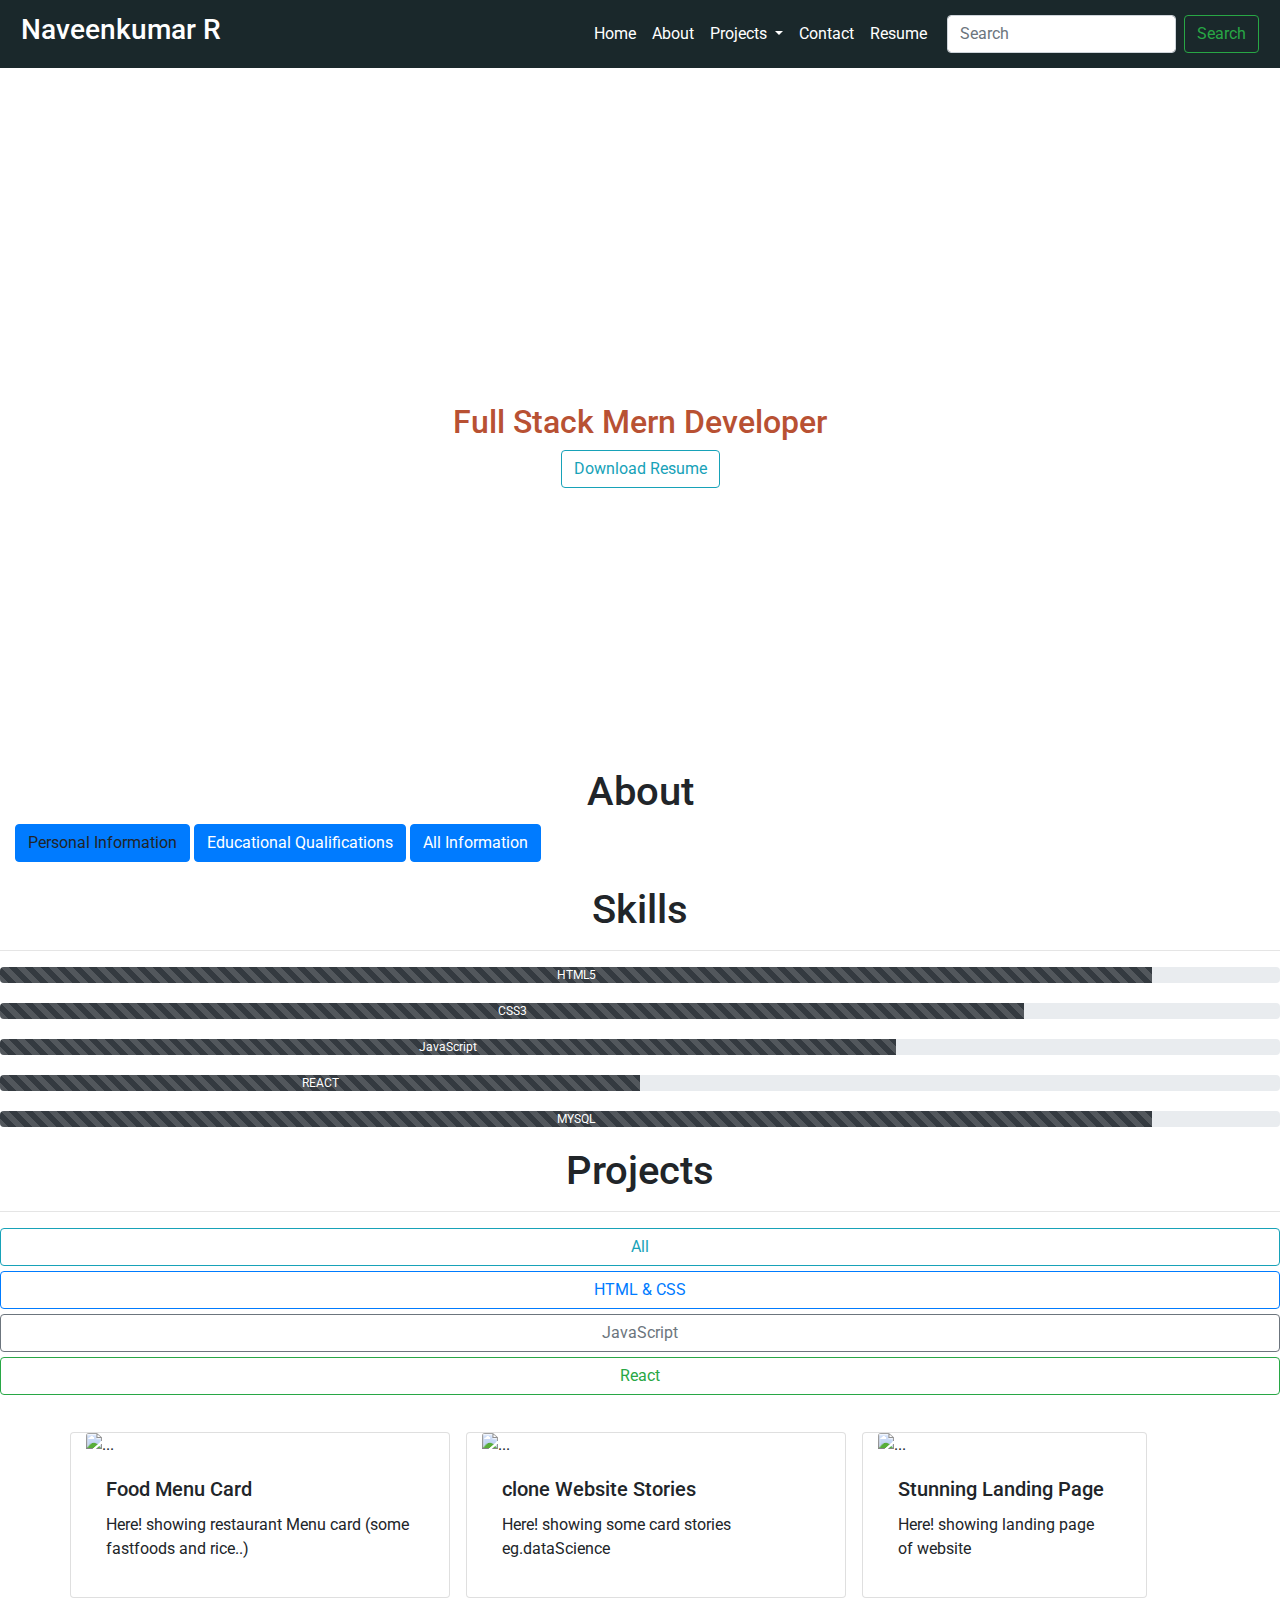
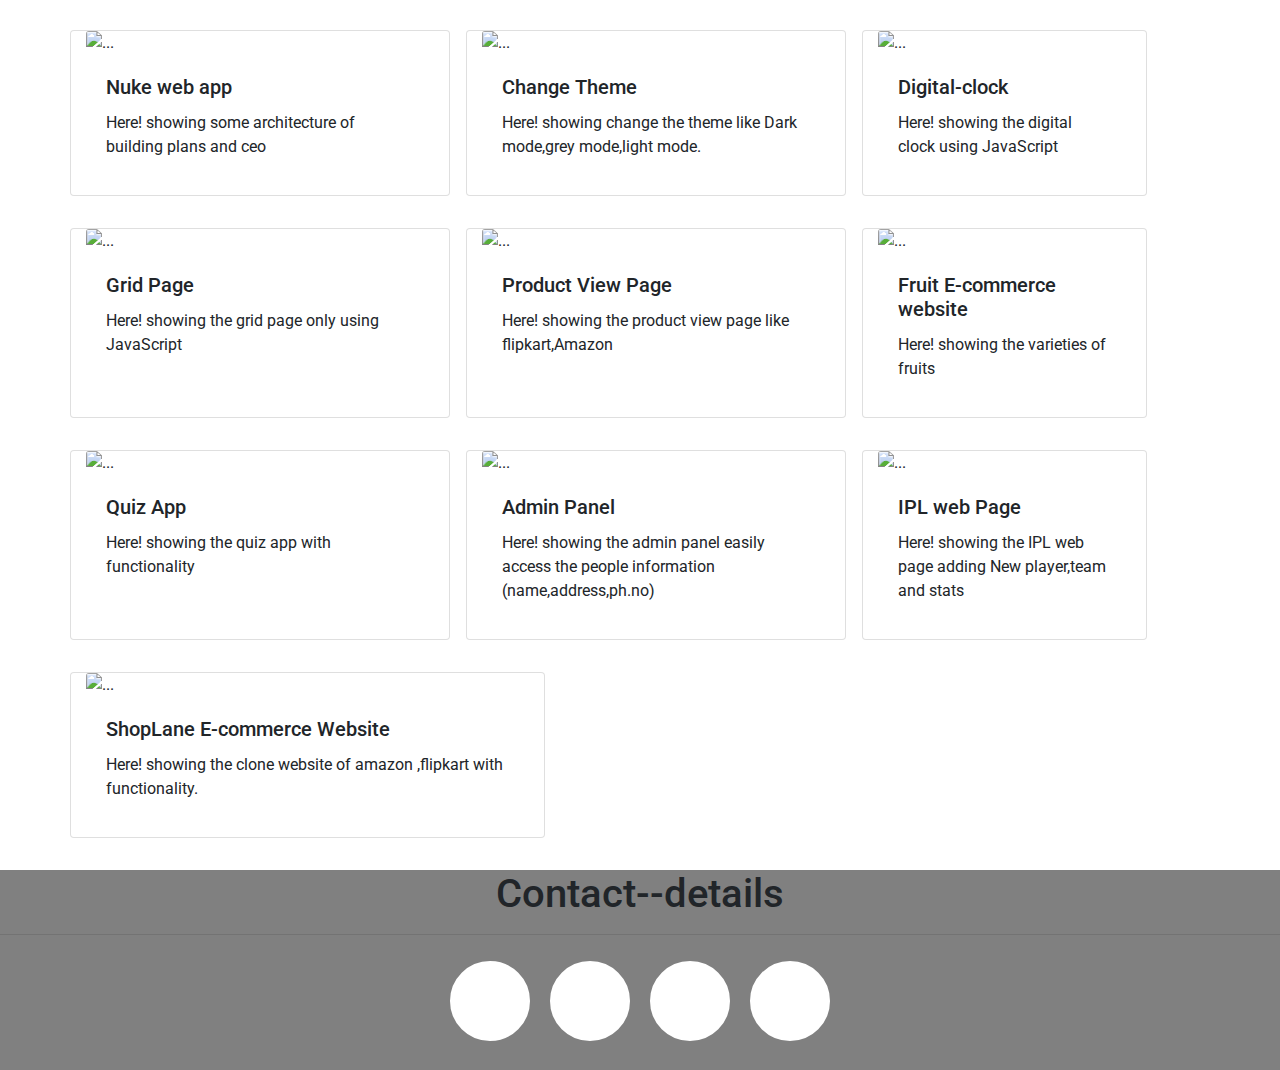
==== index.html @ e2a1dbfe "Add files via upload" ====
<!doctype html>
<html lang="en">
  <head>
    <title>Naveenkumar-Portfolio</title>
    <!-- Required meta tags -->
    <meta charset="utf-8">
    <meta name="viewport" content="width=device-width, initial-scale=1, shrink-to-fit=no">
    <script src="https://code.jquery.com/jquery-3.3.1.slim.min.js" integrity="sha384-q8i/X+965DzO0rT7abK41JStQIAqVgRVzpbzo5smXKp4YfRvH+8abtTE1Pi6jizo" crossorigin="anonymous"></script>
    <script src="https://cdnjs.cloudflare.com/ajax/libs/popper.js/1.14.7/umd/popper.min.js" integrity="sha384-UO2eT0CpHqdSJQ6hJty5KVphtPhzWj9WO1clHTMGa3JDZwrnQq4sF86dIHNDz0W1" crossorigin="anonymous"></script>
    <script src="https://stackpath.bootstrapcdn.com/bootstrap/4.3.1/js/bootstrap.min.js" integrity="sha384-JjSmVgyd0p3pXB1rRibZUAYoIIy6OrQ6VrjIEaFf/nJGzIxFDsf4x0xIM+B07jRM" crossorigin="anonymous"></script>
    <!-- Bootstrap CSS -->
    <script src="https://kit.fontawesome.com/074edb8703.js" crossorigin="anonymous"></script>
    <script src="https://code.jquery.com/jquery-3.3.1.slim.min.js" integrity="sha384-q8i/X+965DzO0rT7abK41JStQIAqVgRVzpbzo5smXKp4YfRvH+8abtTE1Pi6jizo" crossorigin="anonymous"></script>
    <link rel="stylesheet" href="index.css">
    <link rel="stylesheet" href="https://stackpath.bootstrapcdn.com/bootstrap/4.3.1/css/bootstrap.min.css" integrity="sha384-ggOyR0iXCbMQv3Xipma34MD+dH/1fQ784/j6cY/iJTQUOhcWr7x9JvoRxT2MZw1T" crossorigin="anonymous">
  </head>
  <body>
    <!-- nav--bar-->
    <div class="container01">
        <nav class="navbar navbar-expand-lg ">
            <img src="" alt=""/>
            <h3>Naveenkumar R</h3>
            <button class="navbar-toggler" type="button" data-toggle="collapse" data-target="#navbarSupportedContent" aria-controls="navbarSupportedContent" aria-expanded="false" aria-label="Toggle navigation">
              <span class="navbar-toggler-icon"></span>
            </button>
          
            <div class="collapse navbar-collapse" id="navbarSupportedContent">
              <ul class="navbar-nav ml-auto">
                <li class="nav-item active">
                  <a class="nav-link "href="#homie">Home <span class="sr-only">(current)</span></a>
                </li>
                <li class="nav-item">
                  <a class="nav-link" href="#about">About</a>
                </li>
                <li class="nav-item dropdown">
                  <a class="nav-link dropdown-toggle" 
                  role="button" data-toggle="dropdown" aria-expanded="false">
                    Projects
                  </a>
                  <div class="dropdown-menu">
                    <a class="dropdown-item" href="#">HTML</a>
                    <a class="dropdown-item" href="#">CSS</a>
                    <div class="dropdown-divider"></div>
                    <a class="dropdown-item" href="#">JavaScript</a>
                    <a class="dropdown-item" href="#">React</a>
                  </div>
                </li>
                <li class="nav-item">
                    <a class="nav-link" href="#con">Contact</a>
                  </li>
                  <li class="nav-item">
                    <a class="nav-link mr-2" href="https://drive.google.com/file/d/1G9eJt5j702Csrqkb0-WjVRhaFYggGjvP/view?usp=drive_link"download>Resume<i class="fa-solid fa-download ml-1"></i></a>
                  </li>
              </ul>
              <form class="form-inline my-2 my-lg-0">
                <input class="form-control mr-sm-2" id="search-input" type="search" placeholder="Search" aria-label="Search">
                <button class="btn btn-outline-success my-2 my-sm-0" type="submit" onclick=search()>Search</button>
              </form>
            </div>
          </nav>
    </div>
      <!-- Home-section -->
      <div class="container02 d-flex flex-column justify-content-center" id="homie">
        <div class="container">
            <div class="text-center">
                <h1 class="name h1">I'M NaveenKumar</h1>
                <h1 class="name h2">Full Stack Mern Developer</h1>
                <button type="button" class="btn btn-outline-info"><a href="https://drive.google.com/file/d/1G9eJt5j702Csrqkb0-WjVRhaFYggGjvP/view?usp=drive_link" download>Download Resume</a></button>
            </div>
        </div>
    </div>
    <!-- About Section -->
    <div id="About">
      <div class=" container03">
        <h1 class="text-center justify-content-center">About</h1>
        <div class="col-12 col-md-6">
          <p>
            <a class="btn btn-primary" class="active" data-toggle="collapse" href="#multiCollapseExample1" role="button" aria-expanded="false" aria-controls="multiCollapseExample1">Personal Information</a>
            <button class="btn btn-primary" type="button" data-toggle="collapse" data-target="#multiCollapseExample2" aria-expanded="false" aria-controls="multiCollapseExample2">Educational Qualifications</button>
            <button class="btn btn-primary" type="button" data-toggle="collapse" data-target=".multi-collapse" aria-expanded="false" aria-controls="multiCollapseExample1 multiCollapseExample2">All Information</button>
          </p>
        </div>
        <div class="row">
          <div class="col-12 col-md-6">
            <div class="collapse multi-collapse" id="multiCollapseExample1">
              <div class="card card-body">
               <ul>
                <li class="d-flex">Name:<p class="ctn">Naveenkumar R</p></li>
                <li class="d-flex">DOB:<p class="ctn">01/06/2001</p></li>
                <li class="d-flex">State:<p class="ctn">Tamilnadu</p></li>
                <li class="d-flex">pincode:<p class="ctn">637408</p></li>
               </ul>
              </div>
            </div>
          </div>
          <div class="col">
            <div class="collapse multi-collapse" id="multiCollapseExample2">
              <div class="card card-body">
                <ul>
                  <li class="d-flex">Degree:<p class="ctn">Bachelor of Engineering</p></li>
                  <li class="d-flex">Field Of Study:<p class="ctn">Bio-Medical Engineering</p></li>
                  <li class="d-flex">College:<p class="ctn">DR.NGP Institute Of Technology,Coimbatore</p></li>
                  <li class="d-flex">Year of passout:<p class="ctn">2023</p></li>
                 </ul>
              </div>
            </div>
          </div>
        </div>
      </div>
    </div>
    <!-- skills -->
    <div class="conatiner03">
        <h1 class="text-center mt-2 mb-0">Skills</h1>
        <hr>
        <div class="skills-div">
            <div class="progress">
                <div class="progress-bar progress-bar-striped bg-dark" role="progressbar" style="width: 90%" aria-valuenow="10" aria-valuemin="0" aria-valuemax="100">HTML5</div>
              </div>
              <div class="progress">
                <div class="progress-bar progress-bar-striped bg-dark" role="progressbar" style="width: 80%" aria-valuenow="25" aria-valuemin="0" aria-valuemax="100">CSS3</div>
              </div>
              <div class="progress">
                <div class="progress-bar progress-bar-striped bg-dark" role="progressbar" style="width: 70%" aria-valuenow="50" aria-valuemin="0" aria-valuemax="100">JavaScript</div>
              </div>
              <div class="progress">
                <div class="progress-bar progress-bar-striped bg-dark" role="progressbar" style="width: 50%" aria-valuenow="75" aria-valuemin="0" aria-valuemax="100">REACT</div>
              </div>
              <div class="progress">
                <div class="progress-bar progress-bar-striped bg-dark" role="progressbar" style="width: 90%" aria-valuenow="100" aria-valuemin="0" aria-valuemax="100">MYSQL</div>
              </div>
        </div>
    </div>
    <!-- projects -->
    <div id="pro">
        <div class="container04">
            <h1 class=" col-12 text-center mt-2 mb-0">Projects</h1>
            <hr>
            <div class=" mt-2 mb-4  d-flex flex-column">
                <button type="button" class=" pro--types btn btn-outline-info">All</button>
                <button type="button" class="pro--types btn btn-outline-primary">HTML & CSS</button>
                <button type="button" class="pro--types btn btn-outline-secondary">JavaScript</button>
                <button type="button" class="pro--types btn btn-outline-success">React</button>
            </div>
              <div class="container">
      
                <div class="row">
                    <!-- pro1 -->
            
                  <div class=" col-12 col-md-4 card justify-content-center mt-2 mb-4 mr-3" style="width: 18rem;">
                    <img src="https://res.cloudinary.com/dfhew0ljw/image/upload/v1685337561/Screenshot_8_ezh1xn.png" class="card-img-top" alt="...">
                    <div class="card-body">
                      <h5 class="card-title">Food Menu Card</h5>
                      <p class="card-text">Here! showing restaurant Menu card (some fastfoods and rice..)</p>
                      <h3></h3>
                      <div class="d-flex flex-row mt-2 ">
                        <a class="icon" href="https://naveenkumarr-onyx.github.io/Edyoda-assignment/assignment/foodwebpage.html"><i class="fa-solid fa-link"></i></a>
                        <a class="icon" href="https://github.com/naveenkumarr-onyx/Edyoda-assignment"><i class="fa-brands fa-github"></i></a>
                      </div>
                    </div>
                  </div>
                <!-- pro2 -->
                <div class="col-12 col-md-4 card justify-content-center mt-2 mb-4 mr-3" style="width: 18rem;">
                  <img src="https://res.cloudinary.com/dfhew0ljw/image/upload/v1685339321/Screenshot_9_vvyuai.png" class="card-img-top" alt="...">
                  <div class="card-body">
                    <h5 class="card-title">clone Website Stories</h5>
                    <p class="card-text">Here! showing some card stories eg.dataScience</p>
                    <h3></h3>
                    <div class="d-flex flex-row mt-2 ">
                      <a class="icon" href="https://naveenkumarr-onyx.github.io/Edyoda-assignment2/"><i class="fa-solid fa-link"></i></a>
                      <a class="icon" href="https://github.com/naveenkumarr-onyx/Edyoda-assignment2"><i class="fa-brands fa-github"></i></a>
                      <a class="icon" href="https://main--glittering-klepon-c025c3.netlify.app/"><i class="fa-brands fa-react"></i></a>
                    </div>
                  </div>
                </div>
                <!-- pro3 -->
                <div class="col-12 col-md-3 card justify-content-center mt-2 mb-4 mr-3" style="width: 18rem;">
                  <img src="https://res.cloudinary.com/dfhew0ljw/image/upload/v1685339763/Screenshot_10_nm6wtp.png" class="card-img-top" alt="...">
                  <div class="card-body">
                    <h5 class="card-title">Stunning Landing Page</h5>
                    <p class="card-text">Here! showing landing page of website </p>
                    <h3></h3>
                    <div class="d-flex flex-row mt-2 ">
                      <a class="icon" href="https://naveenkumarr-onyx.github.io/Edyodaassignment-stunningpage-/"><i class="fa-solid fa-link"></i></a>
                      <a class="icon" href="https://github.com/naveenkumarr-onyx/Edyodaassignment-stunningpage-"><i class="fa-brands fa-github"></i></a>
                    </div>
                  </div>
                </div>
                <!-- pro4 -->
                <div class="col-12 col-md-4 card justify-content-center mt-2 mb-4 mr-3" style="width: 18rem;">
                  <img src="https://res.cloudinary.com/dfhew0ljw/image/upload/v1685727757/Screenshot_11_ebdijn.png" class="card-img-top" alt="...">
                  <div class="card-body">
                    <h5 class="card-title">Nuke web app</h5>
                    <p class="card-text">Here! showing some architecture of building plans and ceo </p>
                    <h3></h3>
                    <div class="d-flex flex-row mt-2 ">
                      <a class="icon" href="https://naveenkumarr-onyx.github.io/htmlcss-finalproject/"><i class="fa-solid fa-link"></i></a>
                      <a class="icon" href="https://github.com/naveenkumarr-onyx/htmlcss-finalproject"><i class="fa-brands fa-github"></i></a>
                    </div>
                  </div>
                </div>
                <!-- pro5 -->
                <div class="col-12 col-md-4 card justify-content-center mt-2 mb-4 mr-3" style="width: 18rem;">
                  <img src="https://res.cloudinary.com/dfhew0ljw/image/upload/v1685728035/Screenshot_12_n1b668.png" class="card-img-top" alt="...">
                  <div class="card-body">
                    <h5 class="card-title">Change Theme</h5>
                    <p class="card-text">Here! showing change the theme like Dark mode,grey mode,light mode.</p>
                    <h3></h3>
                    <div class="d-flex flex-row mt-2 ">
                      <a class="icon" href="https://naveenkumarr-onyx.github.io/assignment-01-change-theme/"><i class="fa-solid fa-link"></i></a>
                      <a class="icon" href="https://github.com/naveenkumarr-onyx/assignment-01-change-theme"><i class="fa-brands fa-github"></i></a>
                    </div>
                  </div>
                </div>
                <!-- pro6 -->
                <div class="col-12 col-md-3 card justify-content-center mt-2 mb-4 mr-3" style="width: 18rem;">
                  <img src="https://res.cloudinary.com/dfhew0ljw/image/upload/v1685728275/Screenshot_13_aqabdo.png" class="card-img-top" alt="...">
                  <div class="card-body">
                    <h5 class="card-title">Digital-clock</h5>
                    <p class="card-text">Here! showing the digital clock using JavaScript</p>
                    <h3></h3>
                    <div class="d-flex flex-row mt-2 ">
                      <a class="icon" href="https://naveenkumarr-onyx.github.io/digital-clock/"><i class="fa-solid fa-link"></i></a>
                      <a class="icon" href="https://github.com/naveenkumarr-onyx/digital-clock"><i class="fa-brands fa-github"></i></a>
                    </div>
                  </div>
                </div>
                <!-- pro7 -->
                <div class="col-12 col-md-4 card justify-content-center mt-2 mb-4 mr-3" style="width: 18rem;">
                  <img src="https://res.cloudinary.com/dfhew0ljw/image/upload/v1685728482/Screenshot_14_lwefgp.png" class="card-img-top" alt="...">
                  <div class="card-body">
                    <h5 class="card-title">Grid Page </h5>
                    <p class="card-text">Here! showing the grid page only using JavaScript</p>
                    <h3></h3>
                    <div class="d-flex flex-row mt-2 ">
                      <a class="icon" href="https://naveenkumarr-onyx.github.io/gridassignment/"><i class="fa-solid fa-link"></i></a>
                      <a class="icon" href="https://github.com/naveenkumarr-onyx/gridassignment"><i class="fa-brands fa-github"></i></a>
                    </div>
                  </div>
                </div>
                <!-- pro8 -->
                <div class="col-12 col-md-4 card justify-content-center mt-2 mb-4 mr-3" style="width: 18rem;">
                  <img src="https://res.cloudinary.com/dfhew0ljw/image/upload/v1685728708/Screenshot_15_oea4g2.png" class="card-img-top" alt="...">
                  <div class="card-body">
                    <h5 class="card-title">Product View Page</h5>
                    <p class="card-text">Here! showing the product view page like flipkart,Amazon</p>
                    <h3></h3>
                    <div class="d-flex flex-row mt-2 ">
                      <a class="icon" href="https://github.com/naveenkumarr-onyx/js-events"><i class="fa-solid fa-link"></i></a>
                      <a class="icon" href="https://naveenkumarr-onyx.github.io/js-events/"><i class="fa-brands fa-github"></i></a>
                    </div>
                  </div>
                </div>
                <!-- pro9 -->
                <div class="col-12 col-md-3 card justify-content-center mt-2 mb-4 mr-3" style="width: 18rem;">
                  <img src="https://res.cloudinary.com/dfhew0ljw/image/upload/v1685733122/Screenshot_16_u26atz.png" class="card-img-top" alt="...">
                  <div class="card-body">
                    <h5 class="card-title">Fruit E-commerce website</h5>
                    <p class="card-text">Here! showing the varieties of fruits </p>
                    <h3></h3>
                    <div class="d-flex flex-row mt-2 ">
                      <a class="icon" href="https://naveenkumarr-onyx.github.io/fruit-web/"><i class="fa-solid fa-link"></i></a>
                      <a class="icon" href="https://github.com/naveenkumarr-onyx/fruit-web"><i class="fa-brands fa-github"></i></a>
                    </div>
                  </div>
                </div>
                <!-- pro10 -->
                <div class="col-12 col-md-4 card justify-content-center mt-2 mb-4 mr-3" style="width: 18rem;">
                  <img src="https://res.cloudinary.com/dfhew0ljw/image/upload/v1685733295/Screenshot_17_yanadw.png" class="card-img-top" alt="...">
                  <div class="card-body">
                    <h5 class="card-title">Quiz App</h5>
                    <p class="card-text">Here! showing the quiz app with functionality </p>
                    <h3></h3>
                    <div class="d-flex flex-row mt-2 ">
                      <a class="icon" href="https://naveenkumarr-onyx.github.io/quiz-app/"><i class="fa-solid fa-link"></i></a>
                      <a class="icon" href="https://github.com/naveenkumarr-onyx/quiz-app"><i class="fa-brands fa-github"></i></a>
                    </div>
                  </div>
                </div>
                <!-- pro11-->
                <div class="col-12 col-md-4 card justify-content-center mt-2 mb-4 mr-3" style="width: 18rem;">
                  <img src="https://res.cloudinary.com/dfhew0ljw/image/upload/v1685733587/Screenshot_18_pawrqq.png" class="card-img-top" alt="...">
                  <div class="card-body">
                    <h5 class="card-title">Admin Panel</h5>
                    <p class="card-text">Here! showing the admin panel easily access the  people information (name,address,ph.no) </p>
                    <h3></h3>
                    <div class="d-flex flex-row mt-2 ">
                      <a class="icon" href="https://naveenkumarr-onyx.github.io/admin-panel/"><i class="fa-solid fa-link"></i></a>
                      <a class="icon" href="https://github.com/naveenkumarr-onyx/admin-panel"><i class="fa-brands fa-github"></i></a>
                    </div>
                  </div>
                </div>
                <!-- pro12-->
                <div class="col-12 col-md-3 card justify-content-center mt-2 mb-4 mr-3" style="width: 18rem;">
                  <img src="https://res.cloudinary.com/dfhew0ljw/image/upload/v1685733846/Screenshot_19_guwym8.png" class="card-img-top" alt="...">
                  <div class="card-body">
                    <h5 class="card-title">IPL web Page</h5>
                    <p class="card-text">Here! showing the IPL web page adding New player,team and stats </p>
                    <h3></h3>
                    <div class="d-flex flex-row mt-2 ">
                      <a class="icon" href="https://github.com/naveenkumarr-onyx/ipl-webpage"><i class="fa-solid fa-link"></i></a>
                      <a class="icon" href="https://naveenkumarr-onyx.github.io/ipl-webpage/"><i class="fa-brands fa-github"></i></a>
                    </div>
                  </div>
                </div>
                <!-- pro13-->
                <div class="col-12 col-md-5 card justify-content-center mt-2 mb-4 mr-3" style="width: 18rem;">
                  <img src="https://res.cloudinary.com/dfhew0ljw/image/upload/v1685734076/Screenshot_20_q5hqzr.png" class="card-img-top" alt="...">
                  <div class="card-body">
                    <h5 class="card-title">ShopLane E-commerce Website</h5>
                    <p class="card-text">Here! showing the clone website of amazon ,flipkart with functionality. </p>
                    <h3></h3>
                    <div class="d-flex flex-row mt-2 ">
                      <a class="icon" href="https://naveenkumarr-onyx.github.io/finaljs-assignment/"><i class="fa-solid fa-link"></i></a>
                      <a class="icon" href="https://github.com/naveenkumarr-onyx/finaljs-assignment"><i class="fa-brands fa-github"></i></a>
                    </div>
                  </div>
                </div>
            </div>


                
              </div>
            </div>
                </div>
        </div>
    </div>
    <!-- contact -->
    <div id="con">
        <div class="container07" >
            <h1 class="text-center mt-2 mb-0">Contact--details</h1>
            <hr>
            <div class="contact">
                <ul >
                    <li>
                      <a href="tel:+91 9578789058">
                        <i class="fa-solid fa-phone icon"></i>    </a>
                    </li>
                    <li>
                      <a href="https://github.com/naveenkumarr-onyx"><i class="fa-brands fa-github icon"></i></i></a>
                    </li>
                    <li>
                      <a href="https://www.linkedin.com/in/naveen-kumar-128955225/"><i class="fab fa-linkedin-in icon"></i></a></li>
                    <li>
                      <a href="mailto:naveenrkumar2001@gmail.com"><i class="fa-solid fa-envelope icon"></i></a></li>
                  </ul>
            </div>
        </div>
    </div>
    <!-- <div class="searchable-item">
      <h2>Item 1</h2>
      <p>This is the content of item 1.</p>
    </div>
    
    <div class="searchable-item">
      <h2>Item 2</h2>
      <p>This is the content of item 2.</p>
    </div>
    
    <div class="searchable-item">
      <h2>Item 3</h2>
      <p>This is the content of item 3.</p>
    </div> -->
    <!-- <script >
      function search() {
    var input = document.getElementById("search-input").value.toLowerCase();
    console.log(input)
    
    // Get the search input value and convert it to lowercase for case-insensitive search
    var items = document.getElementsByClassName("searchable-item"); // Get all the elements with the "searchable-item" class
  
    for (var i = 0; i < items.length; i++) {
      var itemText = items[i].innerText.toLowerCase(); // Get the text content of the current item and convert it to lowercase
  
      if (itemText.includes(input)) {
        items[i].style.display = ""; // Show the item if the search input is found in its text
      } else {
        items[i].style.display = "none"; // Hide the item if the search input is not found
      }
    }
  }
    </script> -->
  </body>
</html>
---- index.css ----
@import url('https://fonts.googleapis.com/css2?family=Caveat+Brush&family=Lora:wght@700&family=Open+Sans&family=Oswald:wght@200&family=Roboto:wght@100;400&family=Share+Tech&display=swap');
*{
    padding: 0;
    margin: 0;
    box-sizing: border-box;
}
/* common */
h1{
    margin: 0px;
}
a:link,a:visited
{
    color:inherit;
    text-decoration: none!important;
}
/* Nav-bar */
.container01{
    width:100%;
     background-color: #1a282b;
    /* background: #0f0c29;  
background: -webkit-linear-gradient(to right, #24243e, #302b63, #0f0c29);  
background: linear-gradient(to right, #24243e, #302b63, #0f0c29);  */
    color: #ffff;
    padding: 5px;
    margin-right: 5px;
}
.nav-link{
    padding: 50px;
    cursor: pointer;
}
.nav-link:hover{
    border-bottom: 1px solid white;
    border-radius: 4px;
}

/* Home */
.container02{
    width: 100%;
    background-image:url("https://res.cloudinary.com/dfhew0ljw/image/upload/v1685283575/Download_wallpaper_3840x2400_leaves_green_dark_plant_4k_ultra_hd_16_10_hd_background_tvlwwv.jpg");
    background-size: cover;
    height: 700px;
}
.name{
    color: rgb(1,74,93);
    margin-bottom: 30px;
}
.h0{
    color:  rgb(1,74,93);
}
.h1{
    color:#ffff;
}
.h2{
    color:hsl(13.53,56.6%,46.08%);
} 
/*********/
/* About */
/*********/   
.ctn{
    padding-left: 5px;
    font-weight:bold;
}
/* projects */
.pro--types{
    margin-bottom: 5px;
}
.icon{
    font-size: 30px;
    margin-right: 20px;
    text-decoration: none;
    color:black;
}
.card:hover{
    box-shadow:  0 2px 10px rgb(0 0 0 / 80%);
}





/* card */






/* skills */
.progress{
    margin-bottom: 20px;
}



/* contact-details */
.container07{
    height: 200px;
    background:grey
}
.contact-details{
    margin-bottom: 20px;
}
.contact ul {
    display: flex;
    position: absolute;
    left: 50%;
    transform: translate(-50%, -50%);
    margin-top: 50px;
  }
  
.contact ul li {
    list-style: none;
  }
  
.contact ul li a {
    width: 80px;
    height: 80px;
    background-color: #fff;
    text-align: center;
    line-height: 80px;
    font-size: 35px;
    margin: 0 10px;
    display: block;
    border-radius: 50%;
    position: relative;
    overflow: hidden;
    border: 3px solid #fff;
    z-index: 1;
  }
  
.contact ul li a .icon {
    position: relative;
    color: #262626;
    transition: .5s;
    z-index: 3;
  }
  
.contact ul li a:hover .icon {
    color: #fff;
    transform: rotateY(360deg);
  }
  
.contact ul li a:before {
    content: "";
    position: absolute;
    top: 100%;
    left: 0;
    width: 100%;
    height: 100%;
    background: #f00;
    transition: .5s;
    z-index: 2;
  }
  
.contact  ul li a:hover:before {
    top: 0;
  }
  
.contact  ul li:nth-child(1) a:before{
    background: #3b5999;
  }
  
.contact  ul li:nth-child(2) a:before{
    background: black;
  }
  
.contact  ul li:nth-child(3) a:before {
    background: #0077b5;
  }
  
.contact  ul li:nth-child(4) a:before {
    background: #dd4b39;
  }
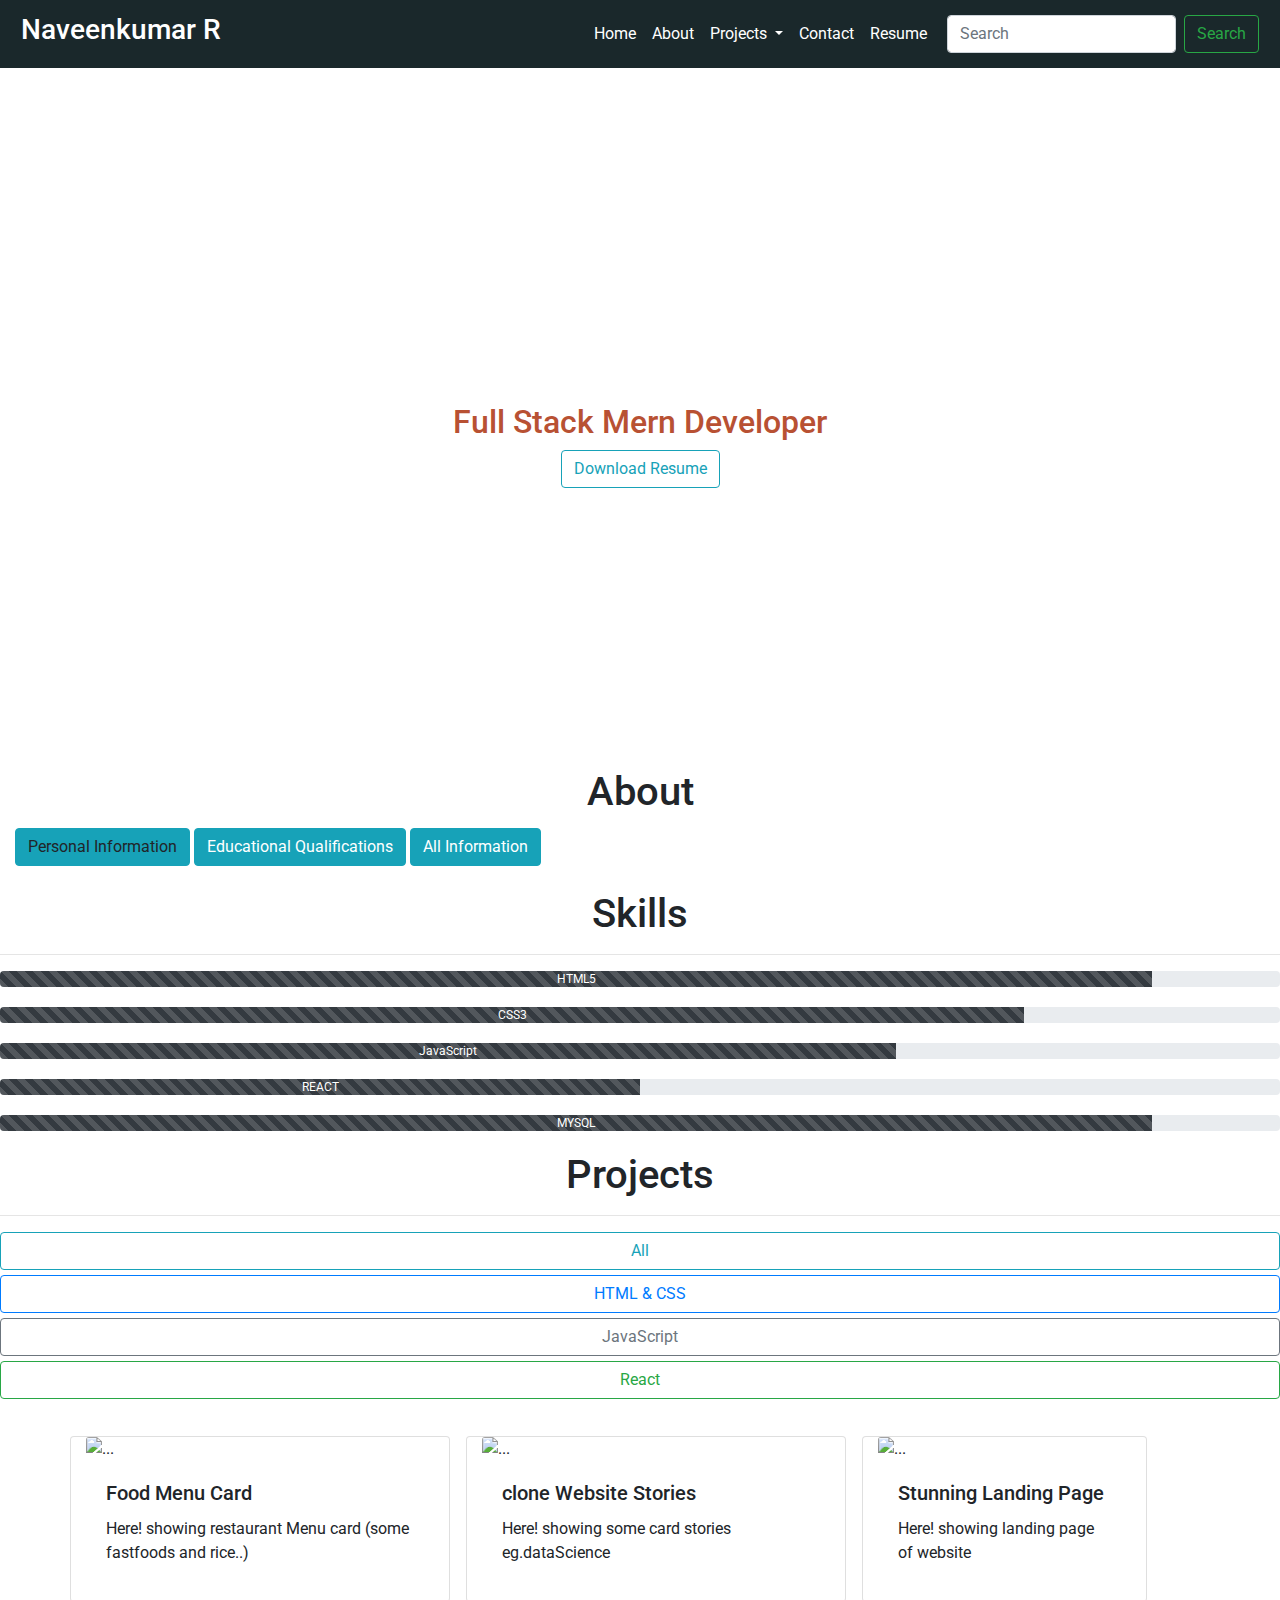
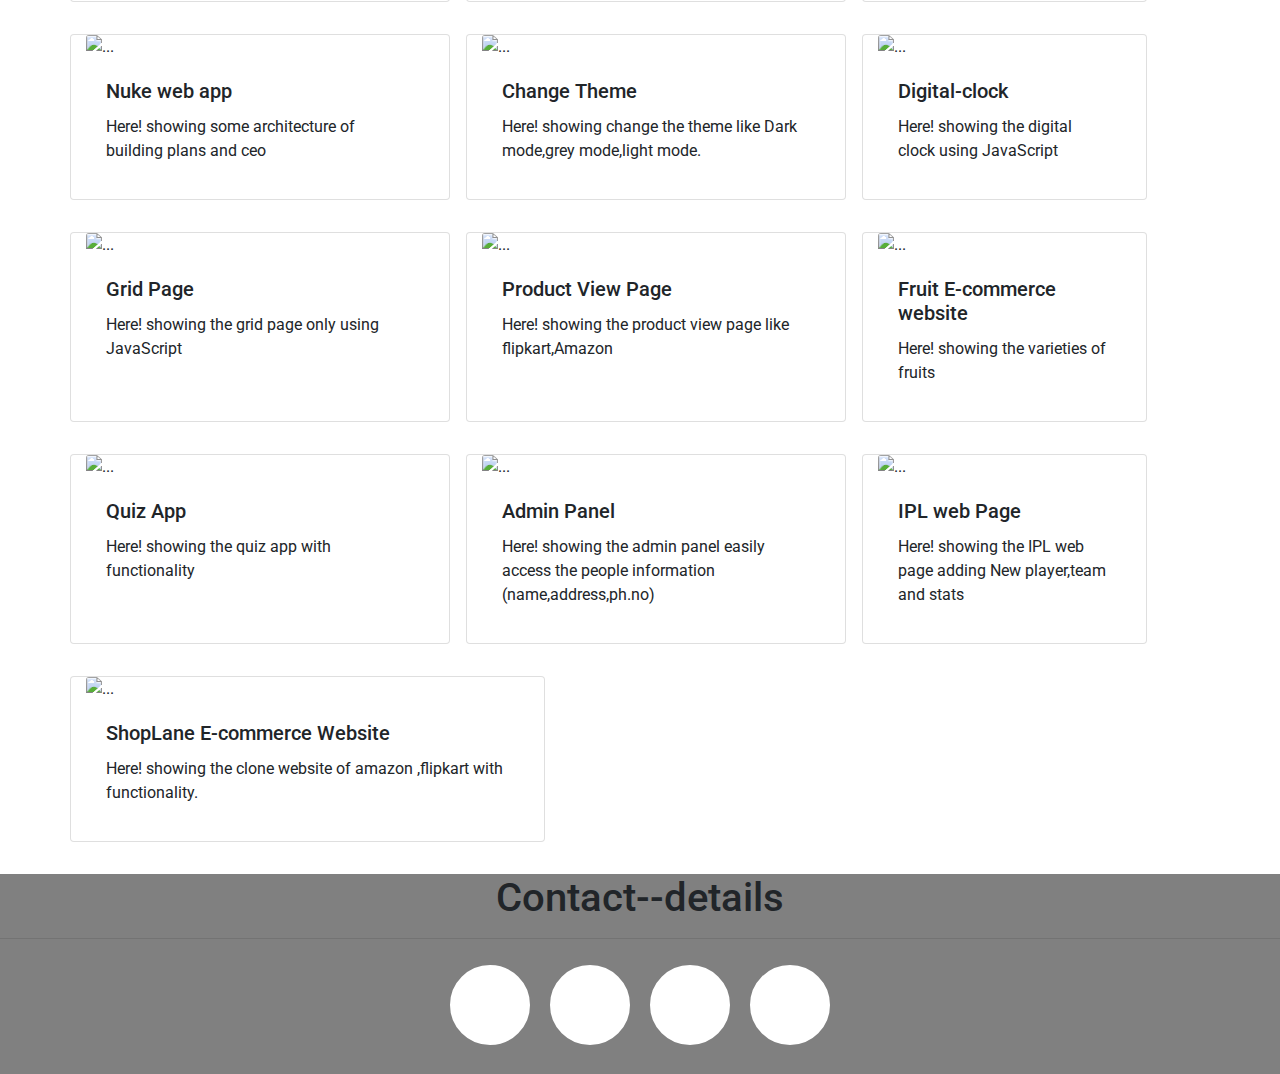
==== commit 3c615fac: "Add files via upload" ====
--- a/index.html
+++ b/index.html
@@ -20,8 +20,8 @@
         <nav class="navbar navbar-expand-lg ">
             <img src="" alt=""/>
             <h3>Naveenkumar R</h3>
-            <button class="navbar-toggler" type="button" data-toggle="collapse" data-target="#navbarSupportedContent" aria-controls="navbarSupportedContent" aria-expanded="false" aria-label="Toggle navigation">
-              <span class="navbar-toggler-icon"></span>
+            <button class="navbar-toggler " type="button" data-toggle="collapse" data-target="#navbarSupportedContent" aria-controls="navbarSupportedContent" aria-expanded="false" aria-label="Toggle navigation">
+              <span class="navbar-toggler-icon bg-dark"></span>
             </button>
           
             <div class="collapse navbar-collapse" id="navbarSupportedContent">
@@ -63,7 +63,7 @@
       <div class="container02 d-flex flex-column justify-content-center" id="homie">
         <div class="container">
             <div class="text-center">
-                <h1 class="name h1">I'M NaveenKumar</h1>
+                <h1 class="name h1"> NaveenKumar</h1>
                 <h1 class="name h2">Full Stack Mern Developer</h1>
                 <button type="button" class="btn btn-outline-info"><a href="https://drive.google.com/file/d/1G9eJt5j702Csrqkb0-WjVRhaFYggGjvP/view?usp=drive_link" download>Download Resume</a></button>
             </div>
@@ -75,9 +75,9 @@
         <h1 class="text-center justify-content-center">About</h1>
         <div class="col-12 col-md-6">
           <p>
-            <a class="btn btn-primary" class="active" data-toggle="collapse" href="#multiCollapseExample1" role="button" aria-expanded="false" aria-controls="multiCollapseExample1">Personal Information</a>
-            <button class="btn btn-primary" type="button" data-toggle="collapse" data-target="#multiCollapseExample2" aria-expanded="false" aria-controls="multiCollapseExample2">Educational Qualifications</button>
-            <button class="btn btn-primary" type="button" data-toggle="collapse" data-target=".multi-collapse" aria-expanded="false" aria-controls="multiCollapseExample1 multiCollapseExample2">All Information</button>
+            <a class="btn btn-info mt-1" data-toggle="collapse" href="#multiCollapseExample1" role="button" aria-expanded="false" aria-controls="multiCollapseExample1">Personal Information</a>
+            <button class="btn btn-info mt-1" type="button" data-toggle="collapse" data-target="#multiCollapseExample2" aria-expanded="false" aria-controls="multiCollapseExample2">Educational Qualifications</button>
+            <button class="btn btn-info mt-1" type="button" data-toggle="collapse" data-target=".multi-collapse" aria-expanded="false" aria-controls="multiCollapseExample1 multiCollapseExample2">All Information</button>
           </p>
         </div>
         <div class="row">
@@ -88,7 +88,7 @@
                 <li class="d-flex">Name:<p class="ctn">Naveenkumar R</p></li>
                 <li class="d-flex">DOB:<p class="ctn">01/06/2001</p></li>
                 <li class="d-flex">State:<p class="ctn">Tamilnadu</p></li>
-                <li class="d-flex">pincode:<p class="ctn">637408</p></li>
+                <li class="d-flex">Pincode:<p class="ctn">637408</p></li>
                </ul>
               </div>
             </div>
@@ -100,7 +100,7 @@
                   <li class="d-flex">Degree:<p class="ctn">Bachelor of Engineering</p></li>
                   <li class="d-flex">Field Of Study:<p class="ctn">Bio-Medical Engineering</p></li>
                   <li class="d-flex">College:<p class="ctn">DR.NGP Institute Of Technology,Coimbatore</p></li>
-                  <li class="d-flex">Year of passout:<p class="ctn">2023</p></li>
+                  <li class="d-flex">Year of Passout:<p class="ctn">2023</p></li>
                  </ul>
               </div>
             </div>
--- a/index.css
+++ b/index.css
@@ -73,18 +73,6 @@
 .card:hover{
     box-shadow:  0 2px 10px rgb(0 0 0 / 80%);
 }
-
-
-
-
-
-/* card */
-
-
-
-
-
-
 /* skills */
 .progress{
     margin-bottom: 20px;
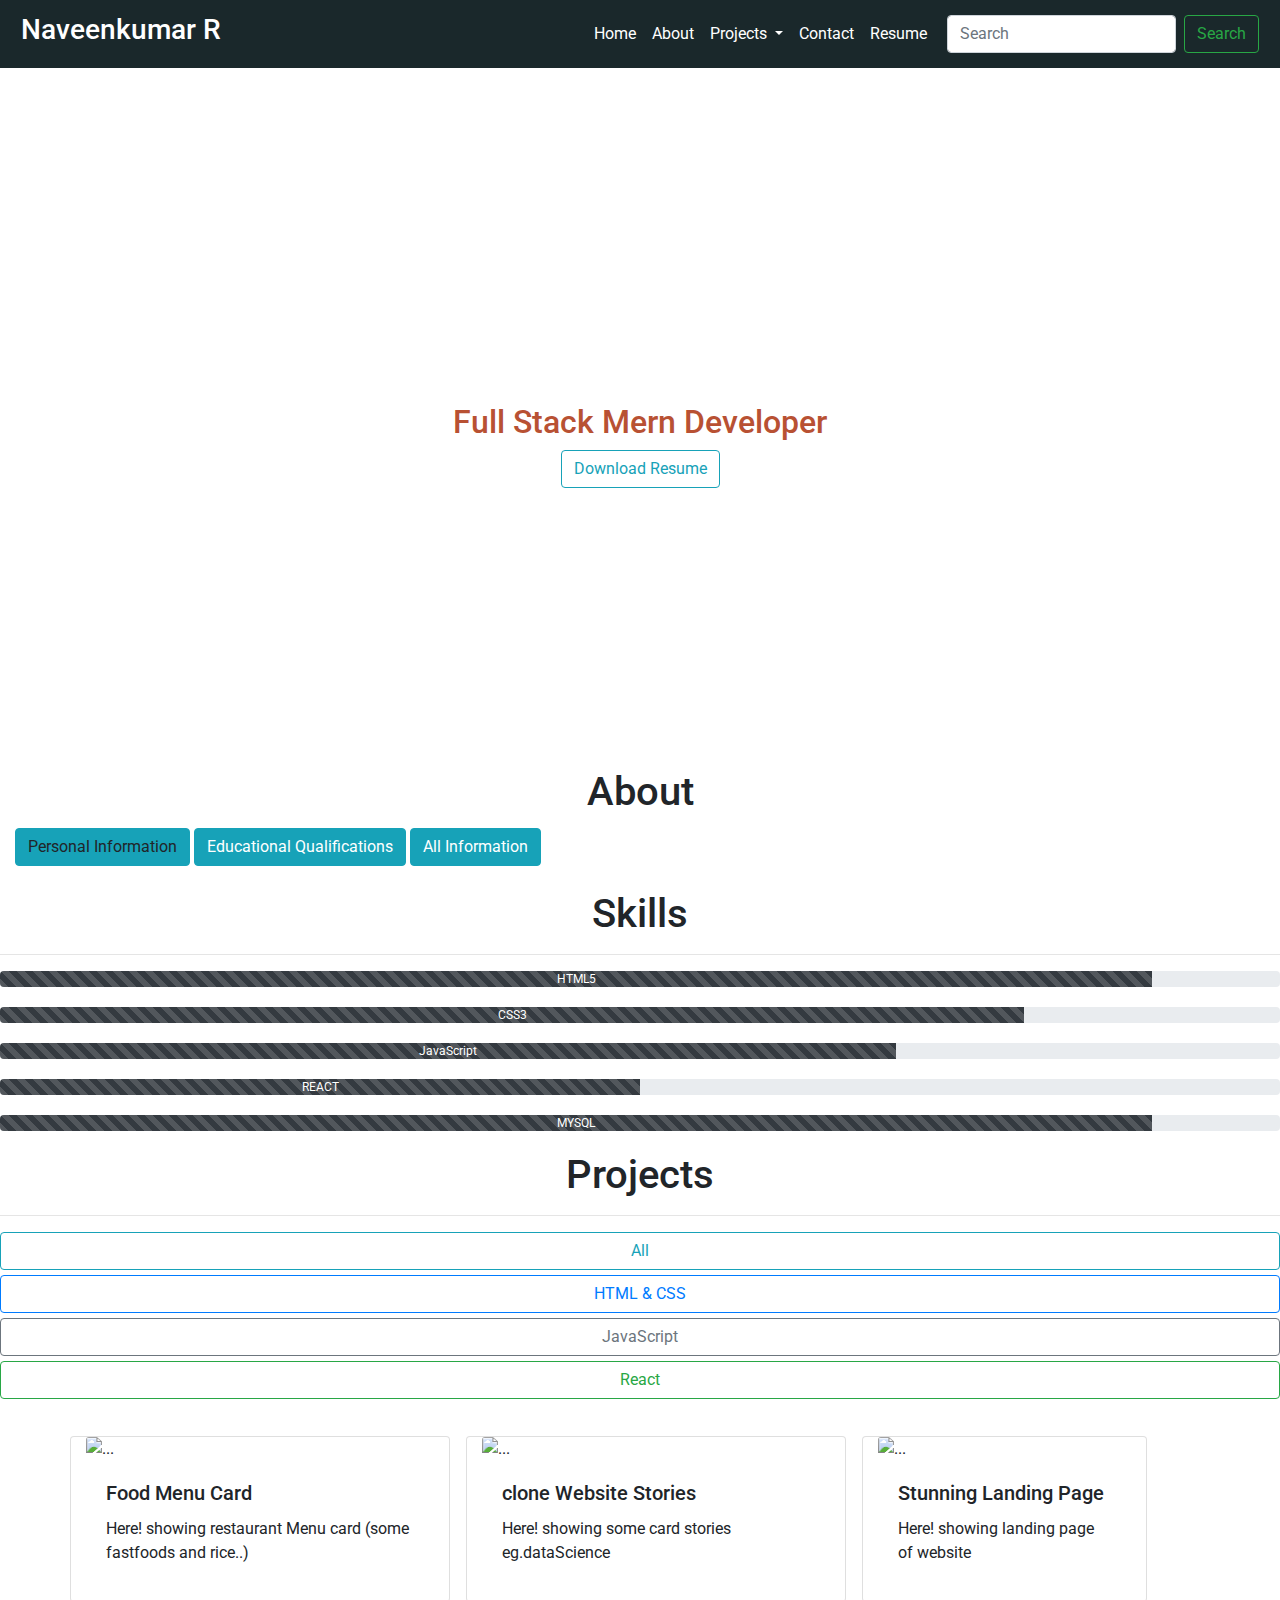
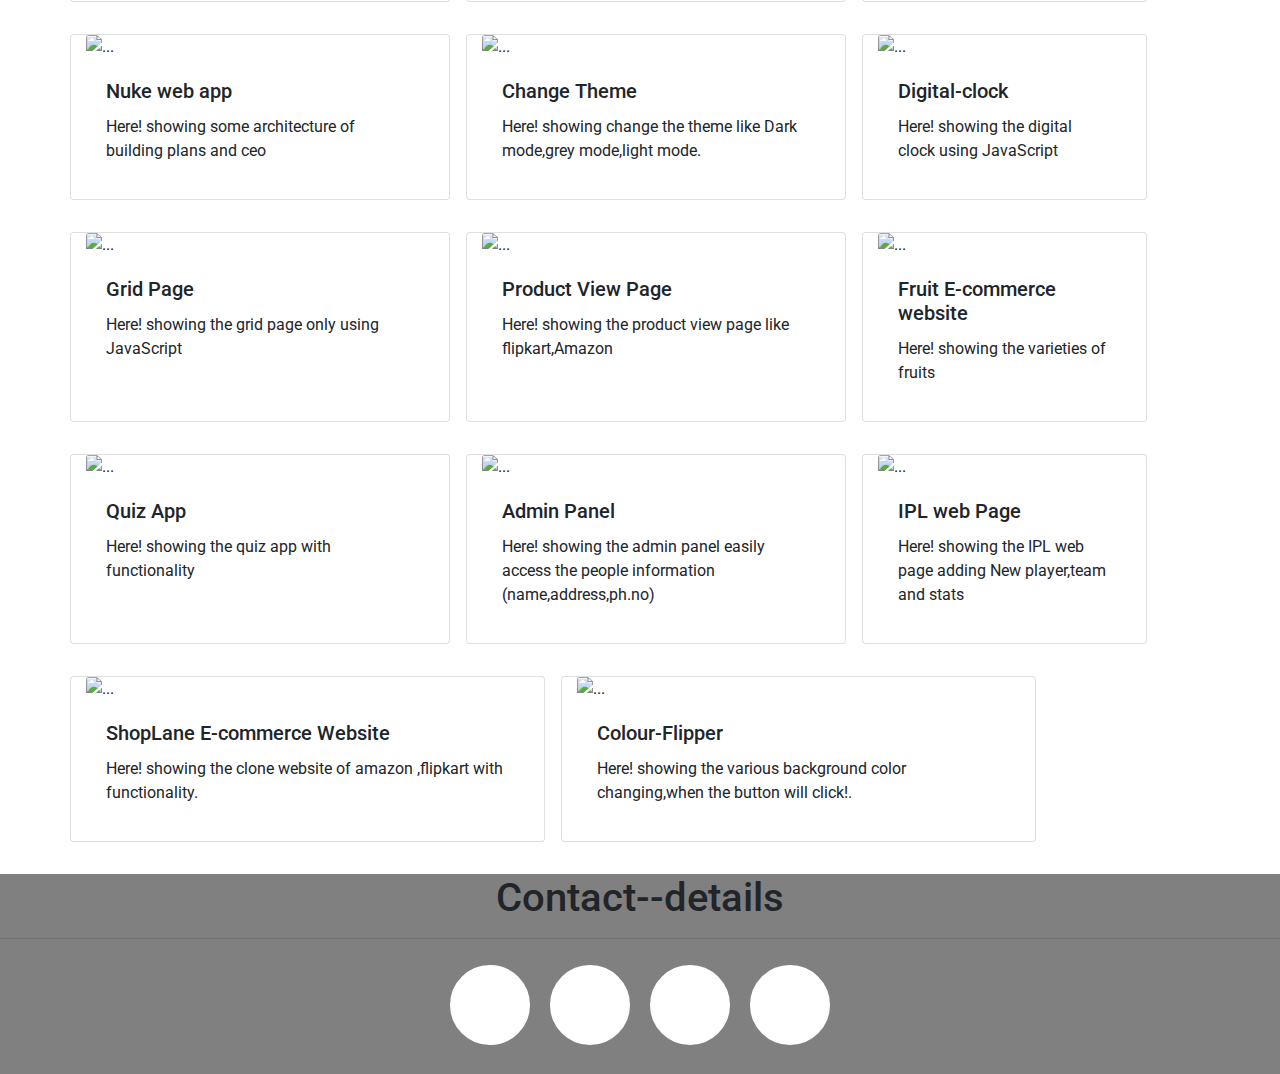
==== commit ee575f40: "Add files via upload" ====
--- a/index.html
+++ b/index.html
@@ -315,10 +315,22 @@
                     </div>
                   </div>
                 </div>
-            </div>
-
-
+                <!-- pro14-->
+                <div class="col-12 col-md-5 card justify-content-center mt-2 mb-4 mr-3" style="width: 18rem;">
+                  <img src="https://res.cloudinary.com/dfhew0ljw/image/upload/v1686509756/Screenshot_28_myx4on.png" class="card-img-top" alt="...">
+                  <div class="card-body">
+                    <h5 class="card-title">Colour-Flipper</h5>
+                    <p class="card-text">Here! showing the various background color changing,when the button will click!. </p>
+                    <h3></h3>
+                    <div class="d-flex flex-row mt-2 ">
+                      <a class="icon" href="https://naveenkumarr-onyx.github.io/colour-Flipper/"><i class="fa-solid fa-link"></i></a>
+                      <a class="icon" href="https://github.com/naveenkumarr-onyx/colour-Flipper"><i class="fa-brands fa-github"></i></a>
+                    </div>
+                  </div>
+                </div>
+            </div>
                 
+            </div> 
               </div>
             </div>
                 </div>
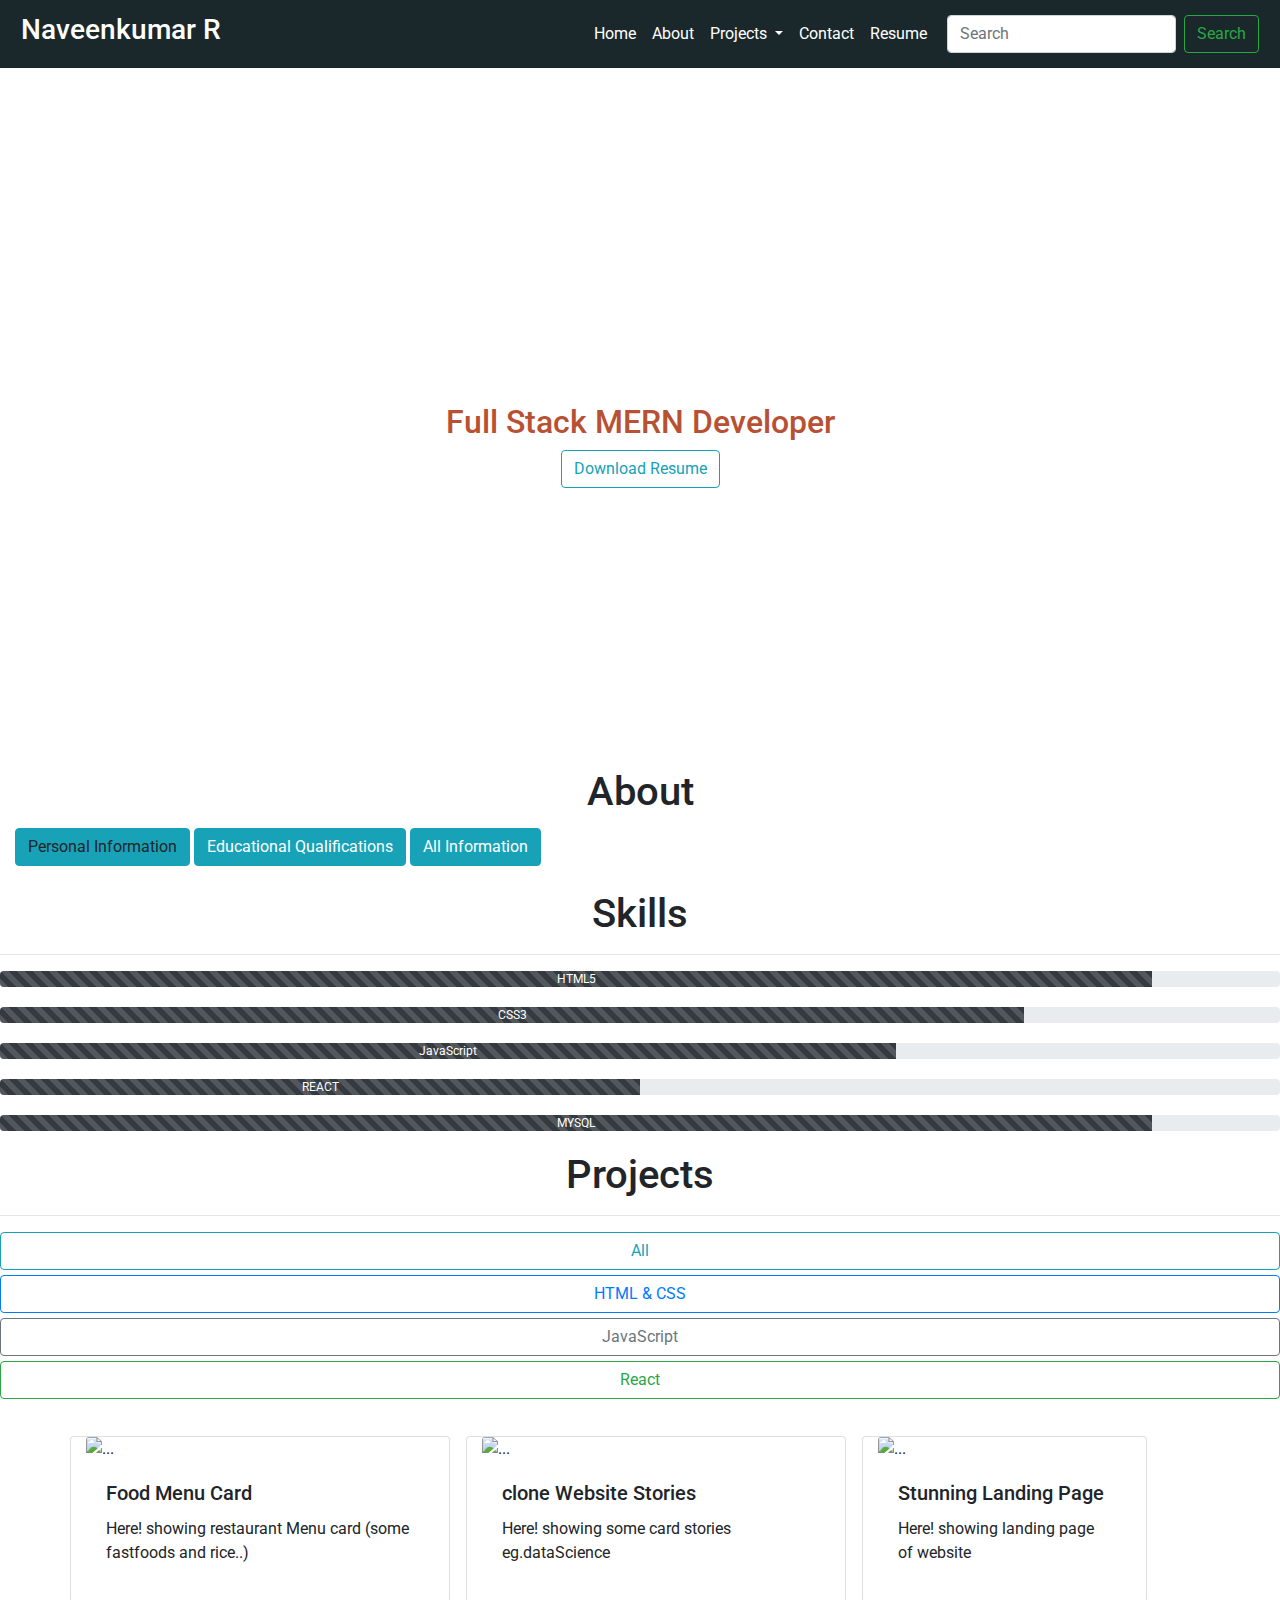
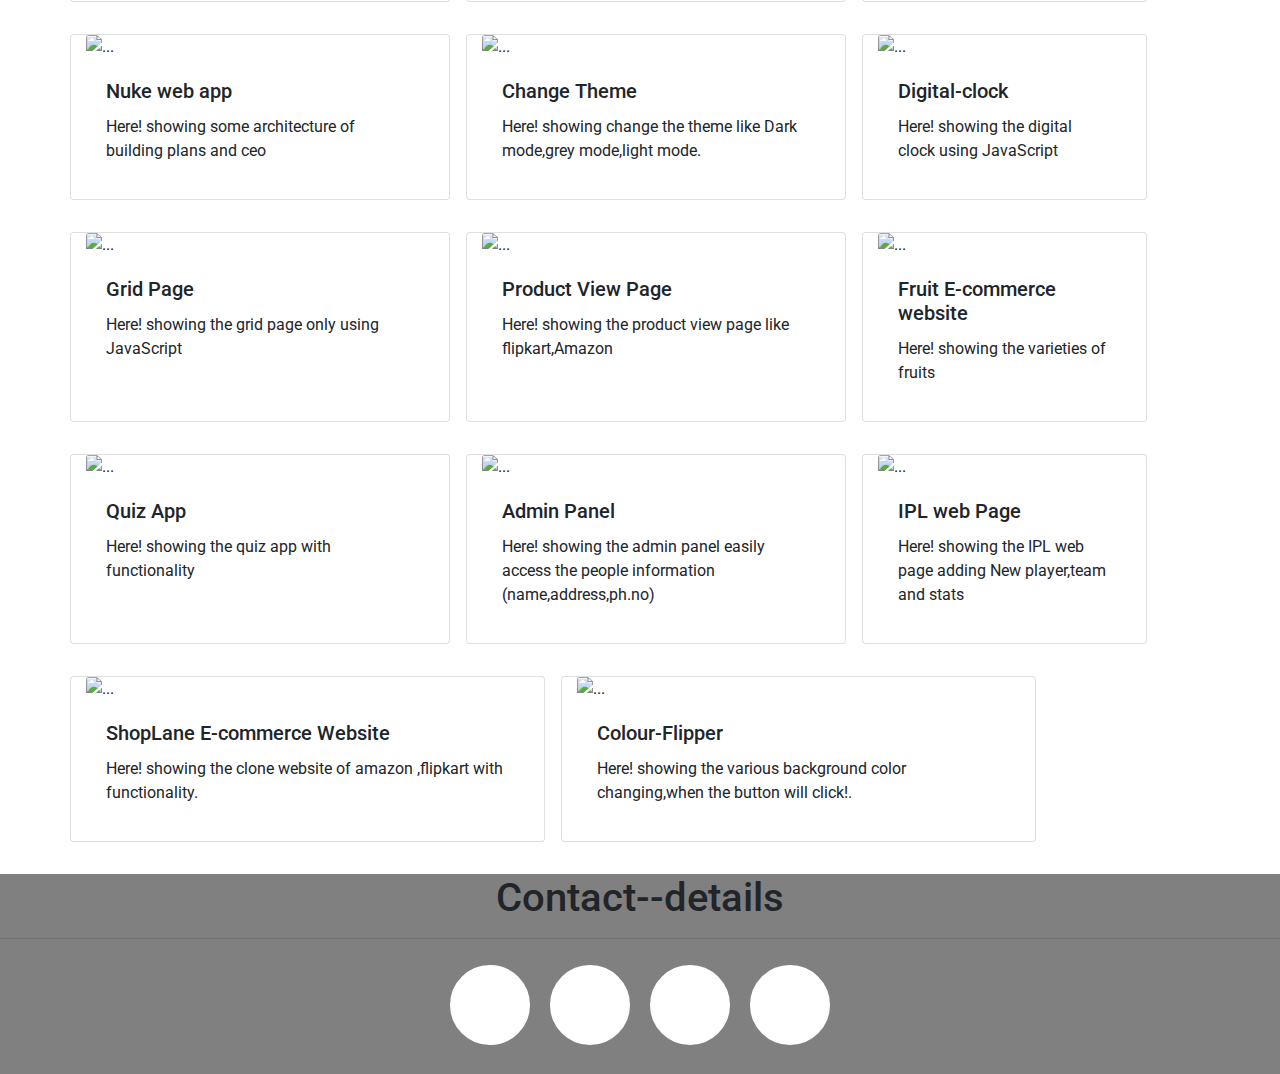
==== commit cc6a47af: "Add files via upload" ====
--- a/index.html
+++ b/index.html
@@ -23,7 +23,6 @@
             <button class="navbar-toggler " type="button" data-toggle="collapse" data-target="#navbarSupportedContent" aria-controls="navbarSupportedContent" aria-expanded="false" aria-label="Toggle navigation">
               <span class="navbar-toggler-icon bg-dark"></span>
             </button>
-          
             <div class="collapse navbar-collapse" id="navbarSupportedContent">
               <ul class="navbar-nav ml-auto">
                 <li class="nav-item active">
@@ -60,11 +59,17 @@
           </nav>
     </div>
       <!-- Home-section -->
+      <div class="clock">
+        <h1 id="hours"></h1> 
+        <h1 id="minutes"></h1>
+        <h1 id="seconds"></h1>
+        <h1 id="meridian"></h1>
+      </div>
       <div class="container02 d-flex flex-column justify-content-center" id="homie">
         <div class="container">
             <div class="text-center">
-                <h1 class="name h1"> NaveenKumar</h1>
-                <h1 class="name h2">Full Stack Mern Developer</h1>
+                <h1 class="name h1"> NaveenKumar Ramalingam</h1>
+                <h1 class="name h2">Full Stack MERN Developer</h1>
                 <button type="button" class="btn btn-outline-info"><a href="https://drive.google.com/file/d/1G9eJt5j702Csrqkb0-WjVRhaFYggGjvP/view?usp=drive_link" download>Download Resume</a></button>
             </div>
         </div>
@@ -391,5 +396,5 @@
     }
   }
     </script> -->
-  </body>
+    <script src="index.js"></script>
 </html>--- a/index.css
+++ b/index.css
@@ -24,6 +24,29 @@
     padding: 5px;
     margin-right: 5px;
 }
+.clock{
+    display: flex;
+    background-color: hsl(180,29.63%,10.59%);
+    color: white;
+    text-align: center;
+    justify-content: center;
+    flex-direction: row;
+    z-index: -1px;
+}
+ #hour{
+    margin-right: 5px;
+    font-family:clock-font;
+
+}
+#meridian{
+    margin-left: 10px;
+}
+.clock h1{
+    font-size: 25px;
+    margin: 0px;
+    font-family:'digital-clock-font' ;
+
+}
 .nav-link{
     padding: 50px;
     cursor: pointer;
@@ -44,6 +67,7 @@
     color: rgb(1,74,93);
     margin-bottom: 30px;
 }
+
 .h0{
     color:  rgb(1,74,93);
 }
@@ -53,14 +77,21 @@
 .h2{
     color:hsl(13.53,56.6%,46.08%);
 } 
+
 /*********/
 /* About */
-/*********/   
+/*********/  
+
 .ctn{
     padding-left: 5px;
+  
     font-weight:bold;
 }
+
+/* ******** */
 /* projects */
+/* ******** */
+
 .pro--types{
     margin-bottom: 5px;
 }
@@ -72,14 +103,13 @@
 }
 .card:hover{
     box-shadow:  0 2px 10px rgb(0 0 0 / 80%);
+    transition: all 1s;
 }
+
 /* skills */
 .progress{
     margin-bottom: 20px;
 }
-
-
-
 /* contact-details */
 .container07{
     height: 200px;
@@ -158,4 +188,6 @@
   
 .contact  ul li:nth-child(4) a:before {
     background: #dd4b39;
-  }+  }
+
+  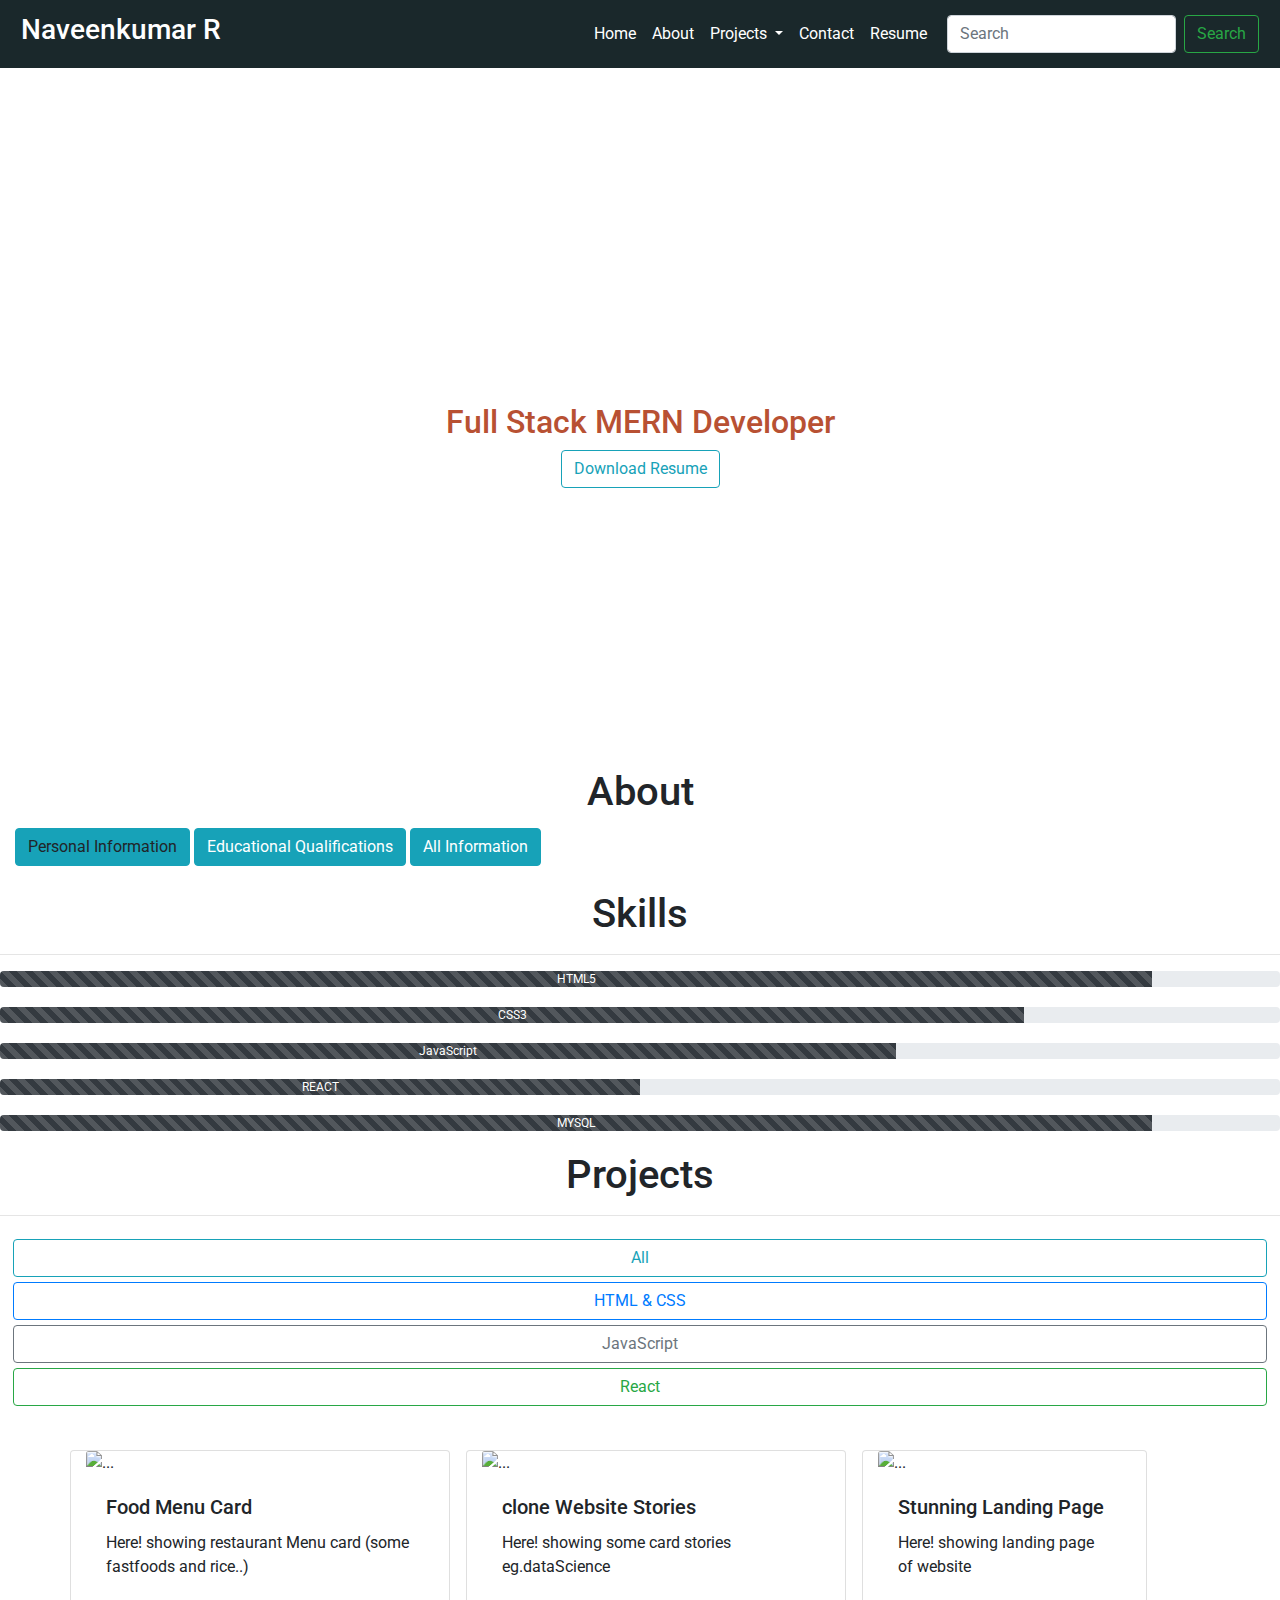
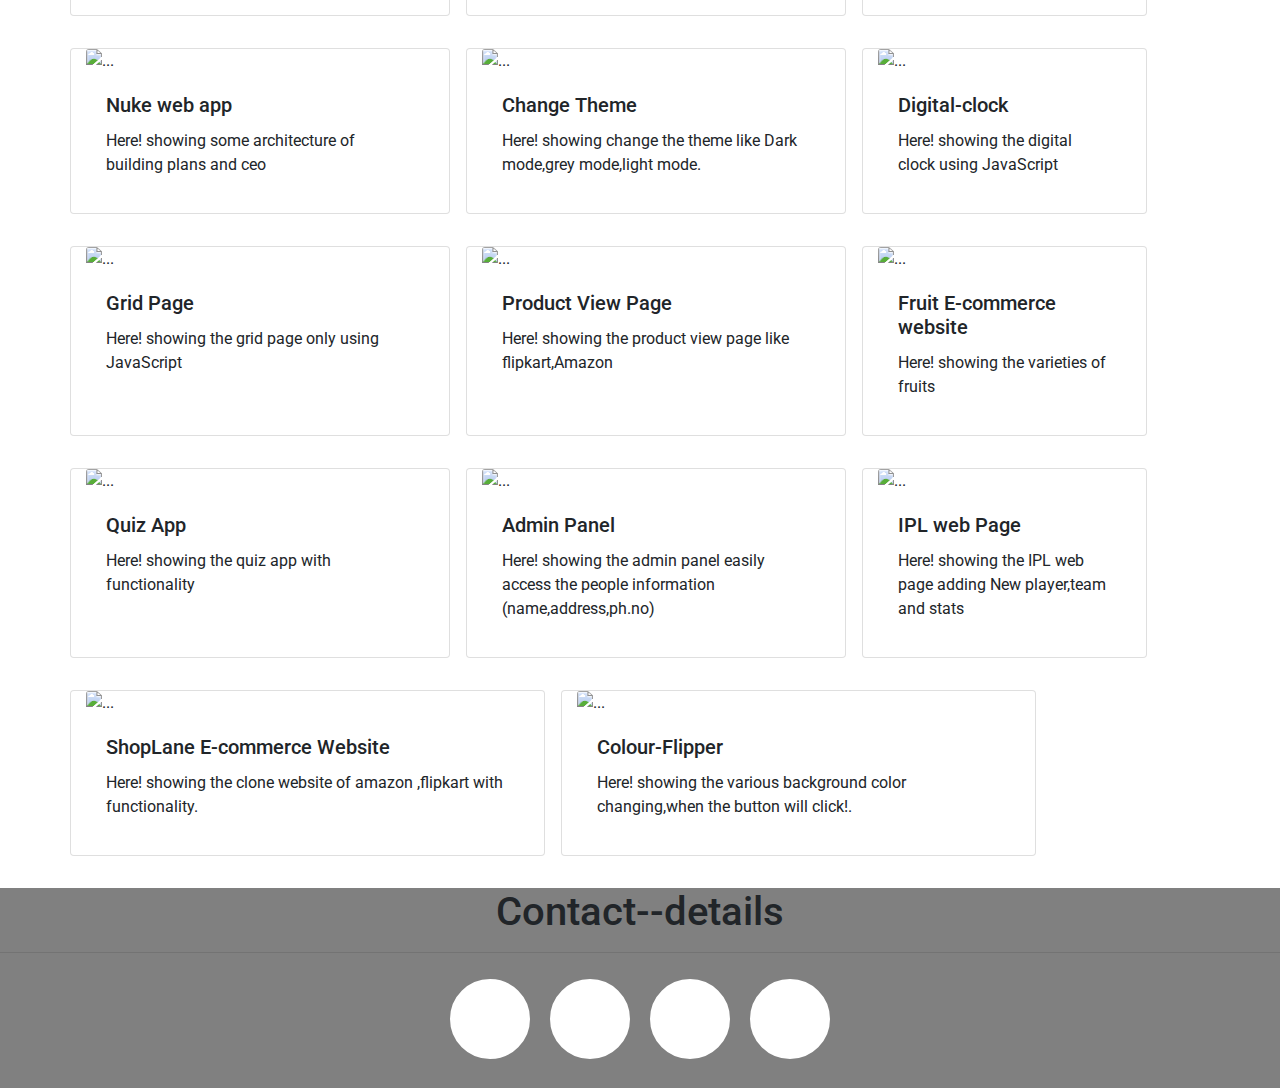
==== commit c3b3a4ad: "Add files via upload" ====
--- a/index.html
+++ b/index.html
@@ -12,6 +12,8 @@
     <script src="https://kit.fontawesome.com/074edb8703.js" crossorigin="anonymous"></script>
     <script src="https://code.jquery.com/jquery-3.3.1.slim.min.js" integrity="sha384-q8i/X+965DzO0rT7abK41JStQIAqVgRVzpbzo5smXKp4YfRvH+8abtTE1Pi6jizo" crossorigin="anonymous"></script>
     <link rel="stylesheet" href="index.css">
+    <script src="https://ajax.googleapis.com/ajax/libs/jquery/3.6.4/jquery.min.js"></script>
+    <script src="jquery-3.6.4.min.js"></script>
     <link rel="stylesheet" href="https://stackpath.bootstrapcdn.com/bootstrap/4.3.1/css/bootstrap.min.css" integrity="sha384-ggOyR0iXCbMQv3Xipma34MD+dH/1fQ784/j6cY/iJTQUOhcWr7x9JvoRxT2MZw1T" crossorigin="anonymous">
   </head>
   <body>
@@ -52,8 +54,8 @@
                   </li>
               </ul>
               <form class="form-inline my-2 my-lg-0">
-                <input class="form-control mr-sm-2" id="search-input" type="search" placeholder="Search" aria-label="Search">
-                <button class="btn btn-outline-success my-2 my-sm-0" type="submit" onclick=search()>Search</button>
+                <input class="form-control mr-sm-2" id="searchBar" type="search" placeholder="Search" aria-label="Search">
+                <button class="btn btn-outline-success my-2 my-sm-0" type="submit" id="search">Search</button>
               </form>
             </div>
           </nav>
@@ -85,16 +87,21 @@
             <button class="btn btn-info mt-1" type="button" data-toggle="collapse" data-target=".multi-collapse" aria-expanded="false" aria-controls="multiCollapseExample1 multiCollapseExample2">All Information</button>
           </p>
         </div>
-        <div class="row">
+        <div class="row ">
           <div class="col-12 col-md-6">
-            <div class="collapse multi-collapse" id="multiCollapseExample1">
-              <div class="card card-body">
-               <ul>
-                <li class="d-flex">Name:<p class="ctn">Naveenkumar R</p></li>
-                <li class="d-flex">DOB:<p class="ctn">01/06/2001</p></li>
-                <li class="d-flex">State:<p class="ctn">Tamilnadu</p></li>
-                <li class="d-flex">Pincode:<p class="ctn">637408</p></li>
-               </ul>
+            <div class="collapse multi-collapse aboutctn" id="multiCollapseExample1">
+              <div class="card card-body ">
+                <div>
+                  <img src="./IMG_3750 copy co.jpg" class="profile-img" alt="IMG_3750">
+                </div>
+                <div>
+                  <ul>
+                    <li class="d-flex">Name:<p class="ctn">Naveenkumar R</p></li>
+                    <li class="d-flex">DOB:<p class="ctn">01/06/2001</p></li>
+                    <li class="d-flex">State:<p class="ctn">Tamilnadu</p></li>
+                    <li class="d-flex">Pincode:<p class="ctn">637408</p></li>
+                   </ul>
+                </div>
               </div>
             </div>
           </div>
@@ -140,7 +147,7 @@
         <div class="container04">
             <h1 class=" col-12 text-center mt-2 mb-0">Projects</h1>
             <hr>
-            <div class=" mt-2 mb-4  d-flex flex-column">
+            <div class=" mt-2 mb-4  d-flex flex-column btn">
                 <button type="button" class=" pro--types btn btn-outline-info">All</button>
                 <button type="button" class="pro--types btn btn-outline-primary">HTML & CSS</button>
                 <button type="button" class="pro--types btn btn-outline-secondary">JavaScript</button>
--- a/index.css
+++ b/index.css
@@ -61,6 +61,7 @@
     width: 100%;
     background-image:url("https://res.cloudinary.com/dfhew0ljw/image/upload/v1685283575/Download_wallpaper_3840x2400_leaves_green_dark_plant_4k_ultra_hd_16_10_hd_background_tvlwwv.jpg");
     background-size: cover;
+    z-index: 1;
     height: 700px;
 }
 .name{
@@ -81,17 +82,23 @@
 /*********/
 /* About */
 /*********/  
-
+.aboutctn{
+    display: flex;
+}
 .ctn{
     padding-left: 5px;
-  
     font-weight:bold;
+}
+
+.profile-img{
+    width: 400px;
+    border-radius: 20%;
+    margin: auto;
 }
 
 /* ******** */
 /* projects */
 /* ******** */
-
 .pro--types{
     margin-bottom: 5px;
 }
